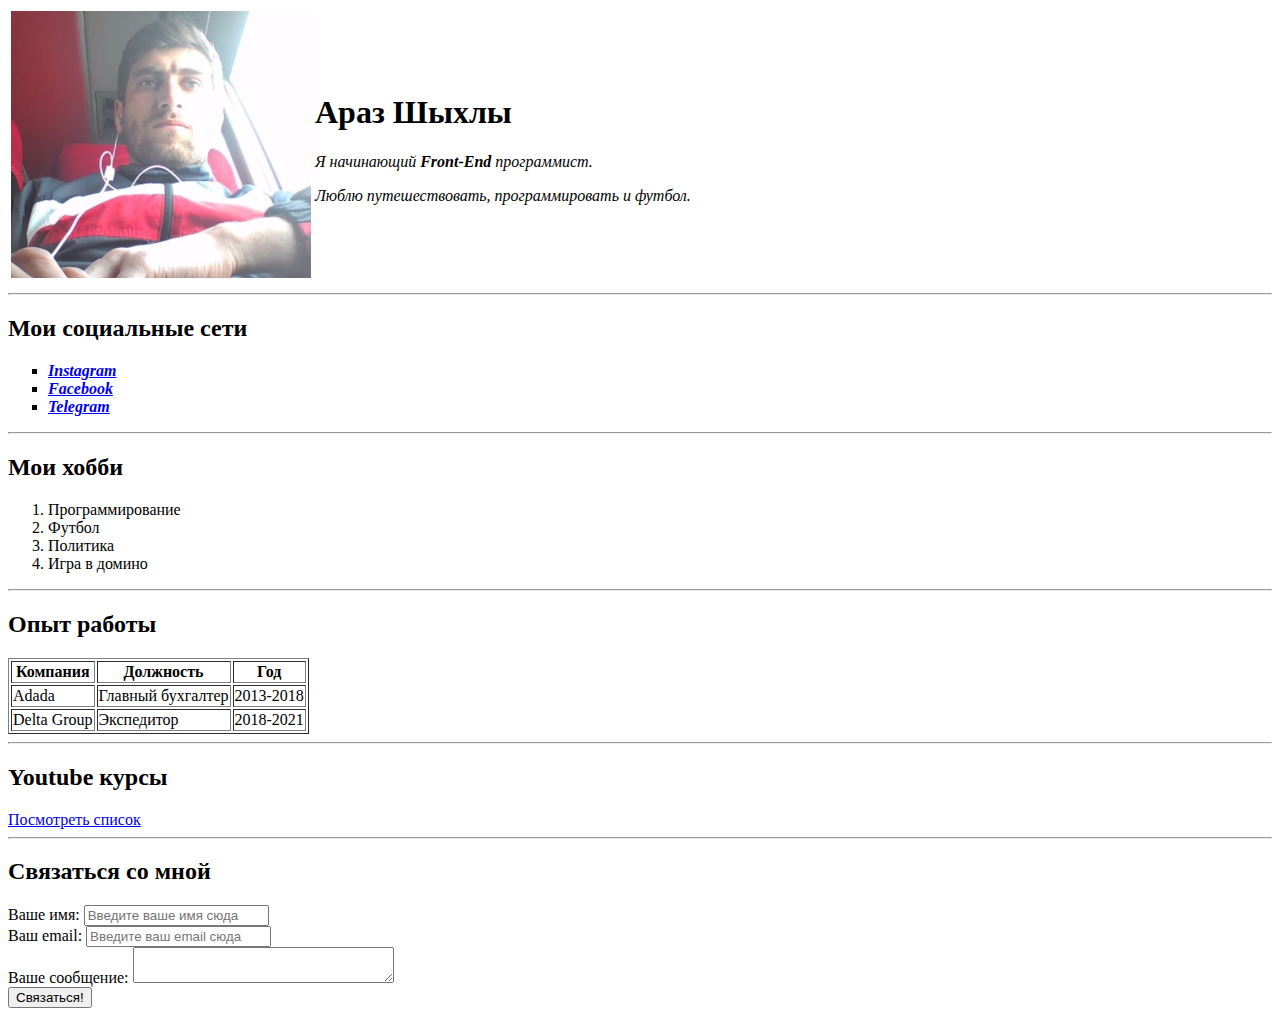
==== index.html @ e43af738 "first" ====
<!DOCTYPE html>
<html lang="en">
  <head>
    <meta charset="UTF-8" />
    <title>Araz CV</title>
  </head>
  <body>
    <table>
      <tr>
        <td><img src="images/photo.jpg" alt="Араз" width="300" /></td>
        <td>
          <h1>Араз Шыхлы</h1>
          <p>
            <em>Я начинающий <strong>Front-End</strong> программист.</em>
          </p>
          <p><em>Люблю путешествовать, программировать и футбол.</em></p>
        </td>
      </tr>
    </table>
    <hr />
    <h2>Мои социальные сети</h2>
    <ul type="square">
      <li>
        <a href="https://www.instagram.com/araziko1551" target="_blank">
          <em> <strong>Instagram</strong></em>
        </a>
      </li>
      <li>
        <a href="https://www.facebook.com/zaraza11" target="_blank">
          <em><strong>Facebook</strong></em>
        </a>
      </li>
      <li>
        <a href=" https://t.me/arazshikhli" target="_blank">
          <em><strong>Telegram</strong></em>
        </a>
      </li>
    </ul>
    <hr />
    <h2>Мои хобби</h2>
    <ol type="1">
      <li>Программирование</li>
      <li>Футбол</li>
      <li>Политика</li>
      <li>Игра в домино</li>
    </ol>
    <hr />
    <h2>Опыт работы</h2>
    <table border="1">
      <tr>
        <th>Компания</th>
        <th>Должность</th>
        <th>Год</th>
      </tr>
      <tr>
        <td>Adada</td>
        <td>Главный бухгалтер</td>
        <td>2013-2018</td>
      </tr>
      <tr>
        <td>Delta Group</td>
        <td>Экспедитор</td>
        <td>2018-2021</td>
      </tr>
    </table>
    <hr />
    <h2>Youtube курсы</h2>
    <a href="youtube.html" target="_blank"> Посмотреть список</a>
    <hr />
    <h2>Связаться со мной</h2>
    <form action="/">
      <label for="name">Ваше имя:</label>
      <input type="text" id="name" placeholder="Введите ваше имя сюда" />
      <br />
      <label for="email">Ваш email:</label>
      <input type="email" id="email" placeholder="Введите ваш email сюда" />
      <br />
      <label for="text">Ваше сообщение:</label>
      <textarea name="text" id="text" cols="30" rows="2"></textarea>
      <br />
      <input type="submit" value="Связаться!" />
    </form>
  </body>
</html>
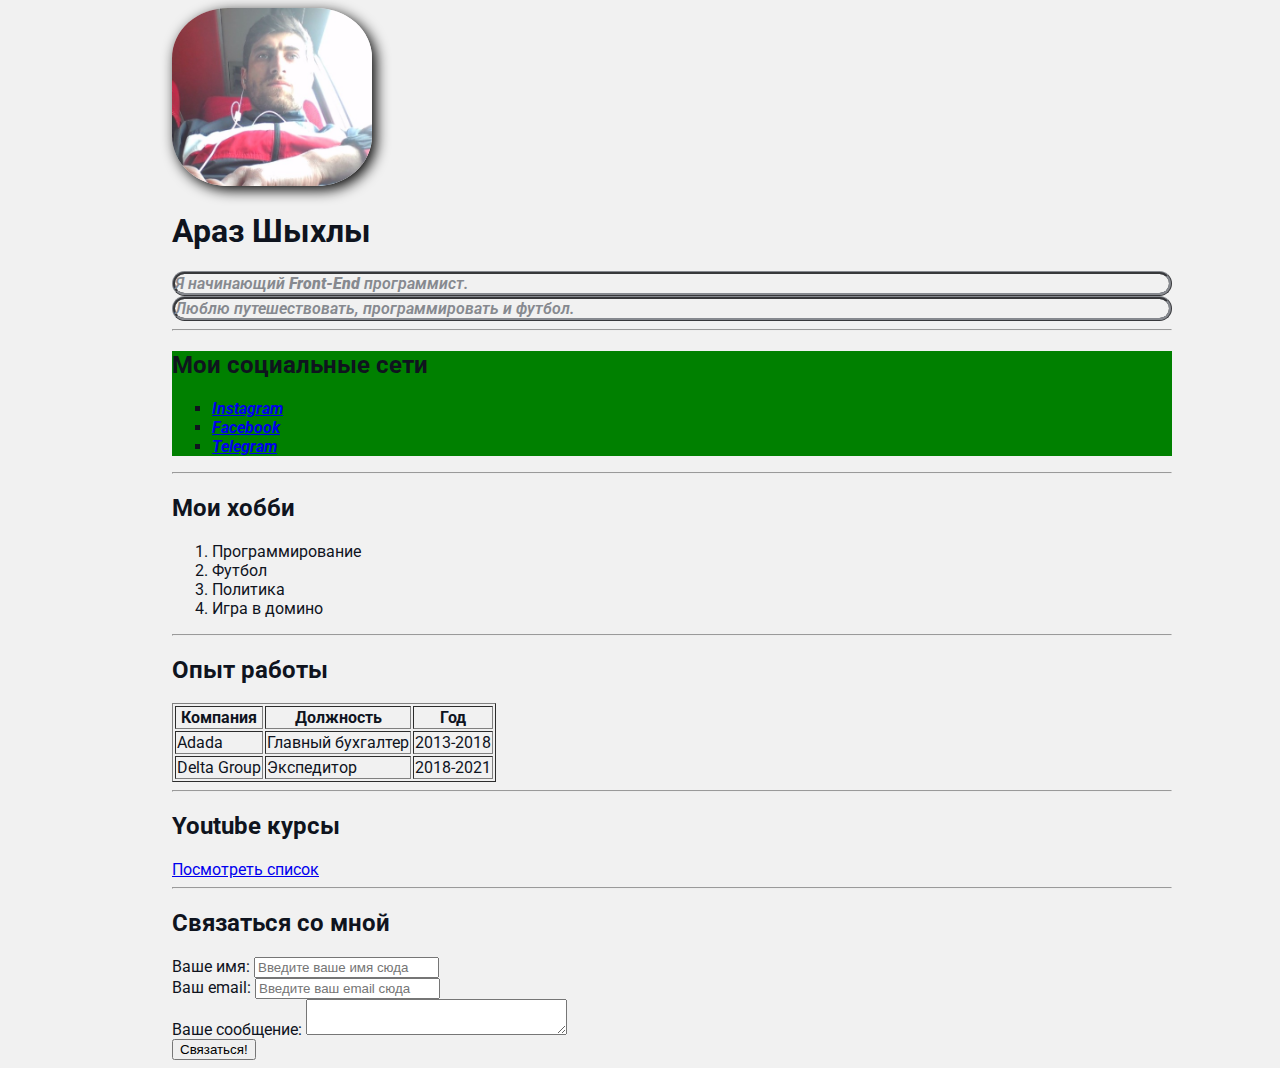
==== commit 95b4f4c1: "second change" ====
--- a/index.html
+++ b/index.html
@@ -2,22 +2,22 @@
 <html lang="en">
   <head>
     <meta charset="UTF-8" />
+    <link rel="stylesheet" href="css/style.css" />
     <title>Araz CV</title>
   </head>
   <body>
-    <table>
-      <tr>
-        <td><img src="images/photo.jpg" alt="Араз" width="300" /></td>
-        <td>
+    <div class="container">
+    <div class="info">
+        <img src="images/photo.jpg" alt="Араз" class="avatar" /></td>
+        
           <h1>Араз Шыхлы</h1>
           <p>
-            <em>Я начинающий <strong>Front-End</strong> программист.</em>
+            Я начинающий <strong>Front-End</strong> программист.
           </p>
-          <p><em>Люблю путешествовать, программировать и футбол.</em></p>
-        </td>
-      </tr>
-    </table>
+          <p>Люблю путешествовать, программировать и футбол.</p>
+        </div>
     <hr />
+    <div class="social">
     <h2>Мои социальные сети</h2>
     <ul type="square">
       <li>
@@ -36,6 +36,7 @@
         </a>
       </li>
     </ul>
+  </div>
     <hr />
     <h2>Мои хобби</h2>
     <ol type="1">
@@ -80,5 +81,6 @@
       <br />
       <input type="submit" value="Связаться!" />
     </form>
+  </div>
   </body>
 </html>
--- a/css/style.css
+++ b/css/style.css
@@ -0,0 +1,32 @@
+@import url("https://fonts.googleapis.com/css2?family=Roboto&display=swap");
+body {
+  background-color: #f1f1f1;
+  color: #0f141e;
+  font-size: 16px;
+  padding-left: 5%;
+  font-weight: normal;
+  font-family: "Roboto", sans-serif;
+}
+.avatar {
+  width: 200px;
+  border-radius: 28%;
+  box-shadow: 4px 4px 14px rgba(0, 0, 0, 25);
+}
+.info p {
+  color: #86898f;
+  margin: 0;
+  font-style: italic;
+  font-weight: 600;
+  text-align: left;
+  text-decoration-color: none;
+  border-style: ridge;
+  border-radius: 20px;
+  border-color: #86898f;
+}
+.social {
+  background: green;
+}
+.container {
+  max-width: 1000px;
+  margin: auto;
+}
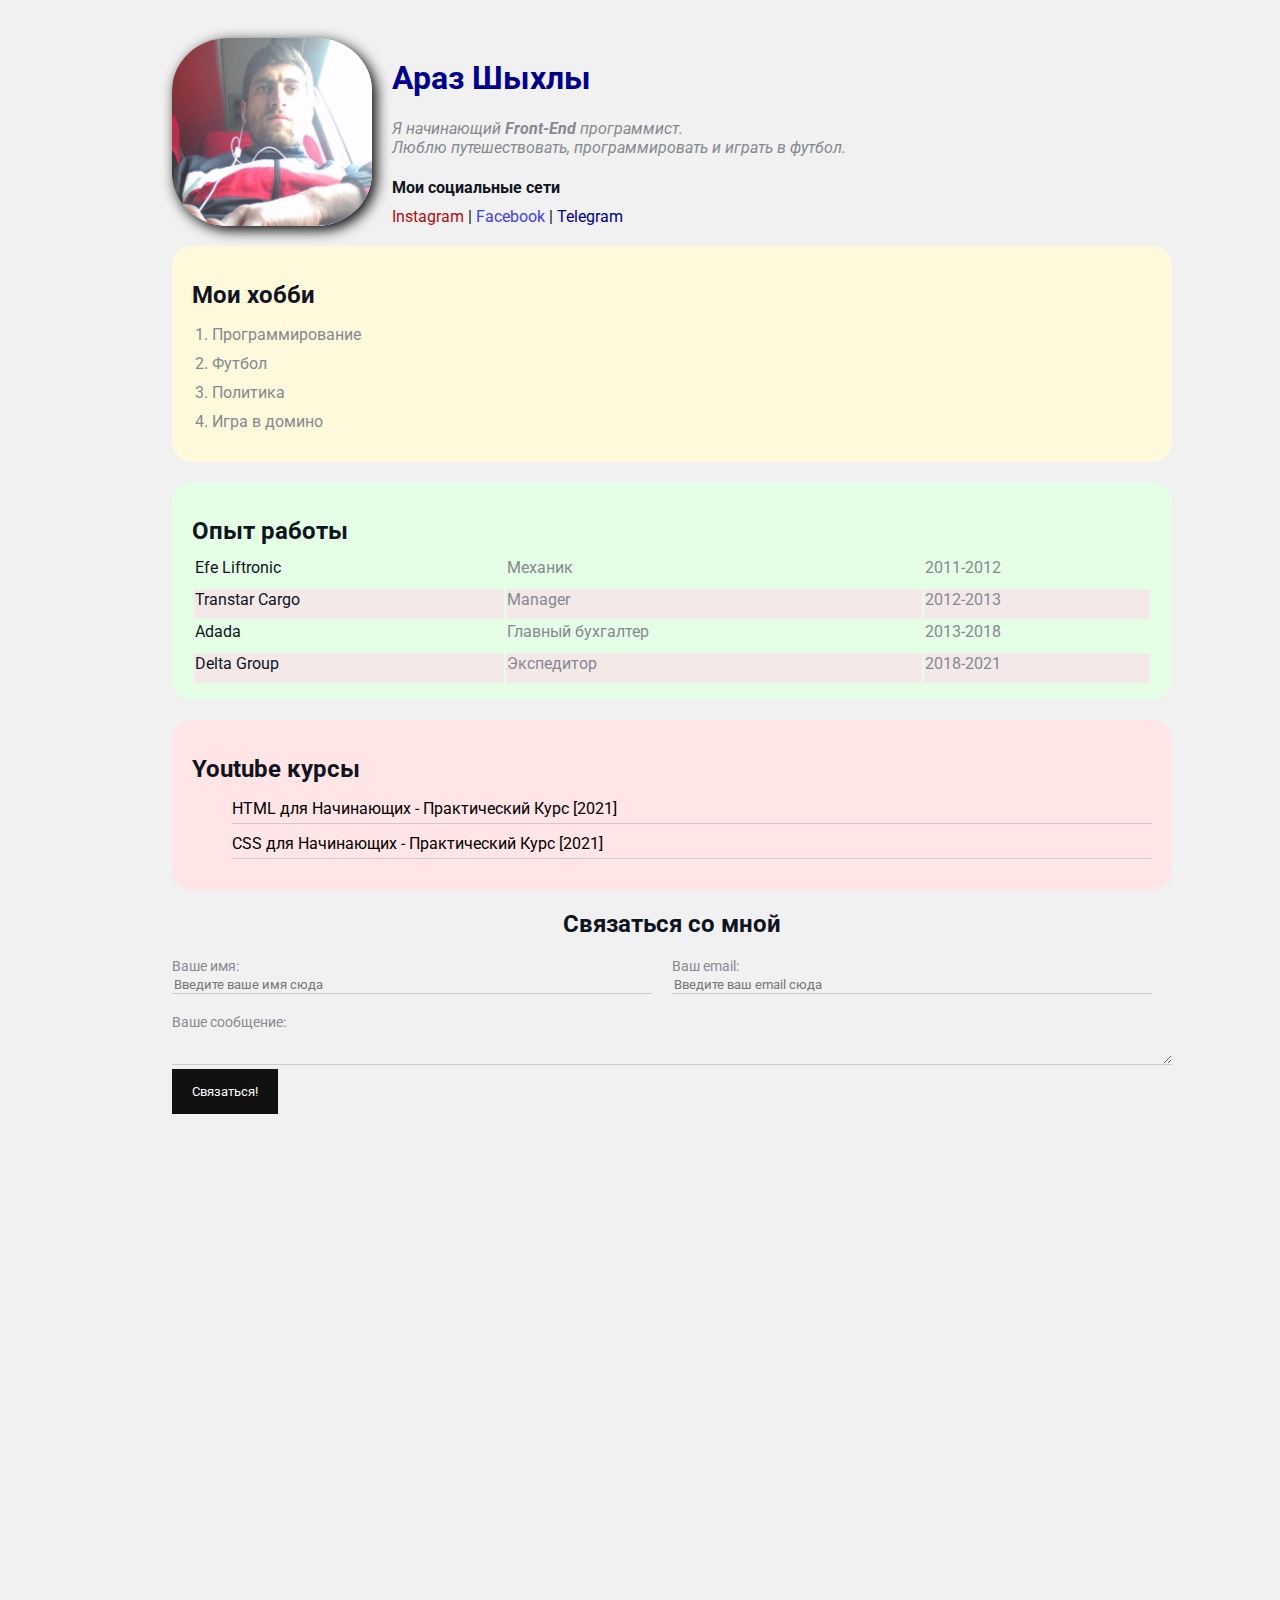
==== commit 84583ce3: "finish" ====
--- a/index.html
+++ b/index.html
@@ -7,51 +7,50 @@
   </head>
   <body>
     <div class="container">
-    <div class="info">
+    <div class="info" >
         <img src="images/photo.jpg" alt="Араз" class="avatar" /></td>
-        
+        <div class="info-text">
           <h1>Араз Шыхлы</h1>
           <p>
             Я начинающий <strong>Front-End</strong> программист.
           </p>
-          <p>Люблю путешествовать, программировать и футбол.</p>
+          <p>Люблю путешествовать, программировать и играть в футбол.</p>
+          <h4>Мои социальные сети</h4>
+          <a href="https://www.instagram.com/araziko1551" target="_blank" class="insta">
+            Instagram
+          </a>
+          |
+          <a href="https://www.facebook.com/zaraza11" target="_blank" style="color: rgb(65, 65, 230);">
+            Facebook
+          </a>
+          |
+          <a href=" https://t.me/arazshikhli" target="_blank" style="color: darkblue;">
+           Telegram</strong></em>
+          </a>
         </div>
-    <hr />
-    <div class="social">
-    <h2>Мои социальные сети</h2>
-    <ul type="square">
-      <li>
-        <a href="https://www.instagram.com/araziko1551" target="_blank">
-          <em> <strong>Instagram</strong></em>
-        </a>
-      </li>
-      <li>
-        <a href="https://www.facebook.com/zaraza11" target="_blank">
-          <em><strong>Facebook</strong></em>
-        </a>
-      </li>
-      <li>
-        <a href=" https://t.me/arazshikhli" target="_blank">
-          <em><strong>Telegram</strong></em>
-        </a>
-      </li>
-    </ul>
-  </div>
-    <hr />
+          
+        </div>
+   <div class="card bg-yellow">
     <h2>Мои хобби</h2>
-    <ol type="1">
+    <ol type="1" class="list">
       <li>Программирование</li>
       <li>Футбол</li>
       <li>Политика</li>
       <li>Игра в домино</li>
     </ol>
-    <hr />
+   </div>
+   <div class="card bg-green">
     <h2>Опыт работы</h2>
-    <table border="1">
+    <table class="table">
       <tr>
-        <th>Компания</th>
-        <th>Должность</th>
-        <th>Год</th>
+        <td>Efe Liftronic</td>
+        <td>Механик</td>
+        <td>2011-2012</td>
+      </tr>
+      <tr>
+        <td>Transtar Cargo</td>
+        <td>Manager</td>
+        <td>2012-2013</td>
       </tr>
       <tr>
         <td>Adada</td>
@@ -64,23 +63,51 @@
         <td>2018-2021</td>
       </tr>
     </table>
-    <hr />
-    <h2>Youtube курсы</h2>
-    <a href="youtube.html" target="_blank"> Посмотреть список</a>
-    <hr />
-    <h2>Связаться со мной</h2>
-    <form action="/">
-      <label for="name">Ваше имя:</label>
-      <input type="text" id="name" placeholder="Введите ваше имя сюда" />
-      <br />
-      <label for="email">Ваш email:</label>
-      <input type="email" id="email" placeholder="Введите ваш email сюда" />
-      <br />
-      <label for="text">Ваше сообщение:</label>
-      <textarea name="text" id="text" cols="30" rows="2"></textarea>
-      <br />
-      <input type="submit" value="Связаться!" />
-    </form>
-  </div>
+   </div>
+   <div class="card bg-red">   <h2>Youtube курсы</h2>
+    <ul class="link-list">
+      <li>
+        <a
+          href="https://www.youtube.com/watch?v=DOEtVdkKwcU&t=3115s"
+          target="_blank"
+        >
+          HTML для Начинающих - Практический Курс [2021]</a
+        >
+      </li>
+      <li>
+        <a href="https://www.youtube.com/watch?v=SpCUuyZZTp8" target="_blank">
+          CSS для Начинающих - Практический Курс [2021]</a
+        >
+      </li>
+    </ul>
+   </div>
+   <div class="contact">
+    <div >  <h2>Связаться со мной</h2>
+      <form action="/">
+        <div class="row">
+          <div class="form-group">
+            <label for="name">Ваше имя:</label>
+          <input type="text" id="name" placeholder="Введите ваше имя сюда" />
+          
+          </div>
+          
+          <div class="form-group"><label for="email">Ваш email:</label>
+            <input type="email" id="email" placeholder="Введите ваш email сюда" />
+            </div>
+        </div>
+       
+        <div class="form-group"><label for="text">Ваше сообщение:</label>
+          <textarea name="text" id="text" cols="15" rows="2"></textarea>
+        </div>
+          <input type="submit" class="btn" value="Связаться!" />
+        
+      </form>
+    </div>
+   </div>
+   <div class="position">
+     <div class="box"></div>
+   </div>
+  
+  <div style="margin-bottom: 500px;;"></div>
   </body>
 </html>
--- a/css/style.css
+++ b/css/style.css
@@ -6,6 +6,16 @@
   padding-left: 5%;
   font-weight: normal;
   font-family: "Roboto", sans-serif;
+}
+a {
+  color: black;
+  text-decoration: none;
+}
+a:hover {
+  text-decoration: underline;
+}
+a:active {
+  color: blue;
 }
 .avatar {
   width: 200px;
@@ -16,17 +26,155 @@
   color: #86898f;
   margin: 0;
   font-style: italic;
-  font-weight: 600;
-  text-align: left;
-  text-decoration-color: none;
-  border-style: ridge;
-  border-radius: 20px;
-  border-color: #86898f;
 }
-.social {
+.info {
+  margin-bottom: 20px;
+}
+/* .social {
   background: green;
-}
+  padding-top: 15px;
+  padding-left: 30px;
+  padding-right: 20px;
+  padding-bottom: 25px;
+  margin: 5px;
+
+  border: 5px solid red;
+  border-bottom-style: dotted;
+  border-top-width: 15px;
+  border-right-color: blue;
+  border-bottom-color: aquamarine;
+} */
 .container {
   max-width: 1000px;
   margin: auto;
+  padding-top: 30px;
 }
+.bg-yellow {
+  background: #fff9dc;
+}
+.bg-green {
+  background: #e5ffe7;
+}
+.bg-red {
+  background: #ffe5e5;
+}
+.card {
+  padding: 15px 20px;
+  margin-bottom: 20px;
+  border-radius: 20px;
+}
+
+.card h2 {
+  margin-bottom: 10px;
+}
+.list {
+  padding: 0px 20px;
+}
+.list li {
+  color: #86898f;
+  margin-bottom: 10px;
+  border-bottom: 1px;
+}
+
+.table {
+  width: 100%;
+}
+.table td {
+  padding-bottom: 10px;
+}
+.table td:nth-child(2),
+.table td:nth-child(3) {
+  color: #86898f;
+}
+.table tr:nth-child(even) {
+  background-color: rgb(243, 233, 233);
+}
+.link-list {
+  list-style: none;
+}
+.link-list li {
+  padding: 0;
+  margin-bottom: 10px;
+  padding-bottom: 5px;
+  border-bottom: 1px solid #ccc;
+}
+
+.contact h2 {
+  text-align: center;
+}
+.form-group label {
+  display: block;
+  font-size: 14px;
+  color: #86898f;
+}
+.form-group input,
+.form-group textarea {
+  width: 100%;
+  box-sizing: border-box;
+  border: none;
+  background: transparent;
+  border-bottom: 1px solid #ccc;
+  color: black;
+  padding: 15px o 10px;
+  outline: none;
+  font-family: inherit;
+}
+.info {
+  display: flex;
+  margin-bottom: 20px;
+}
+
+@media (max-width: 700px) {
+  .info {
+    text-align: center;
+    display: block;
+  }
+}
+.row {
+  display: flex;
+  margin-bottom: 20px;
+}
+.row > .form-group {
+  width: 50%;
+  margin-right: 20px;
+}
+.insta {
+  color: rgb(178, 13, 13);
+}
+h1 {
+  color: darkblue;
+}
+
+.info-text {
+  margin-left: 20px;
+}
+.info-text h4 {
+  margin-bottom: 10px;
+}
+.btn {
+  background: #111;
+  padding: 15px 20px;
+  color: #fff;
+  border: none;
+  font-family: inherit;
+  cursor: pointer;
+}
+.btn:hover {
+  opacity: 0.9;
+}
+/*position*/
+/* .position {
+  position: relative;
+  border: 4px solid black;
+  margin-top: 40px;
+  padding: 20px;
+  height: 300px;
+}
+.box {
+  position: absolute;
+  top: 100px;
+  right: 20px;
+  width: 50px;
+  height: 50px;
+  background-color: lightcoral;
+} */
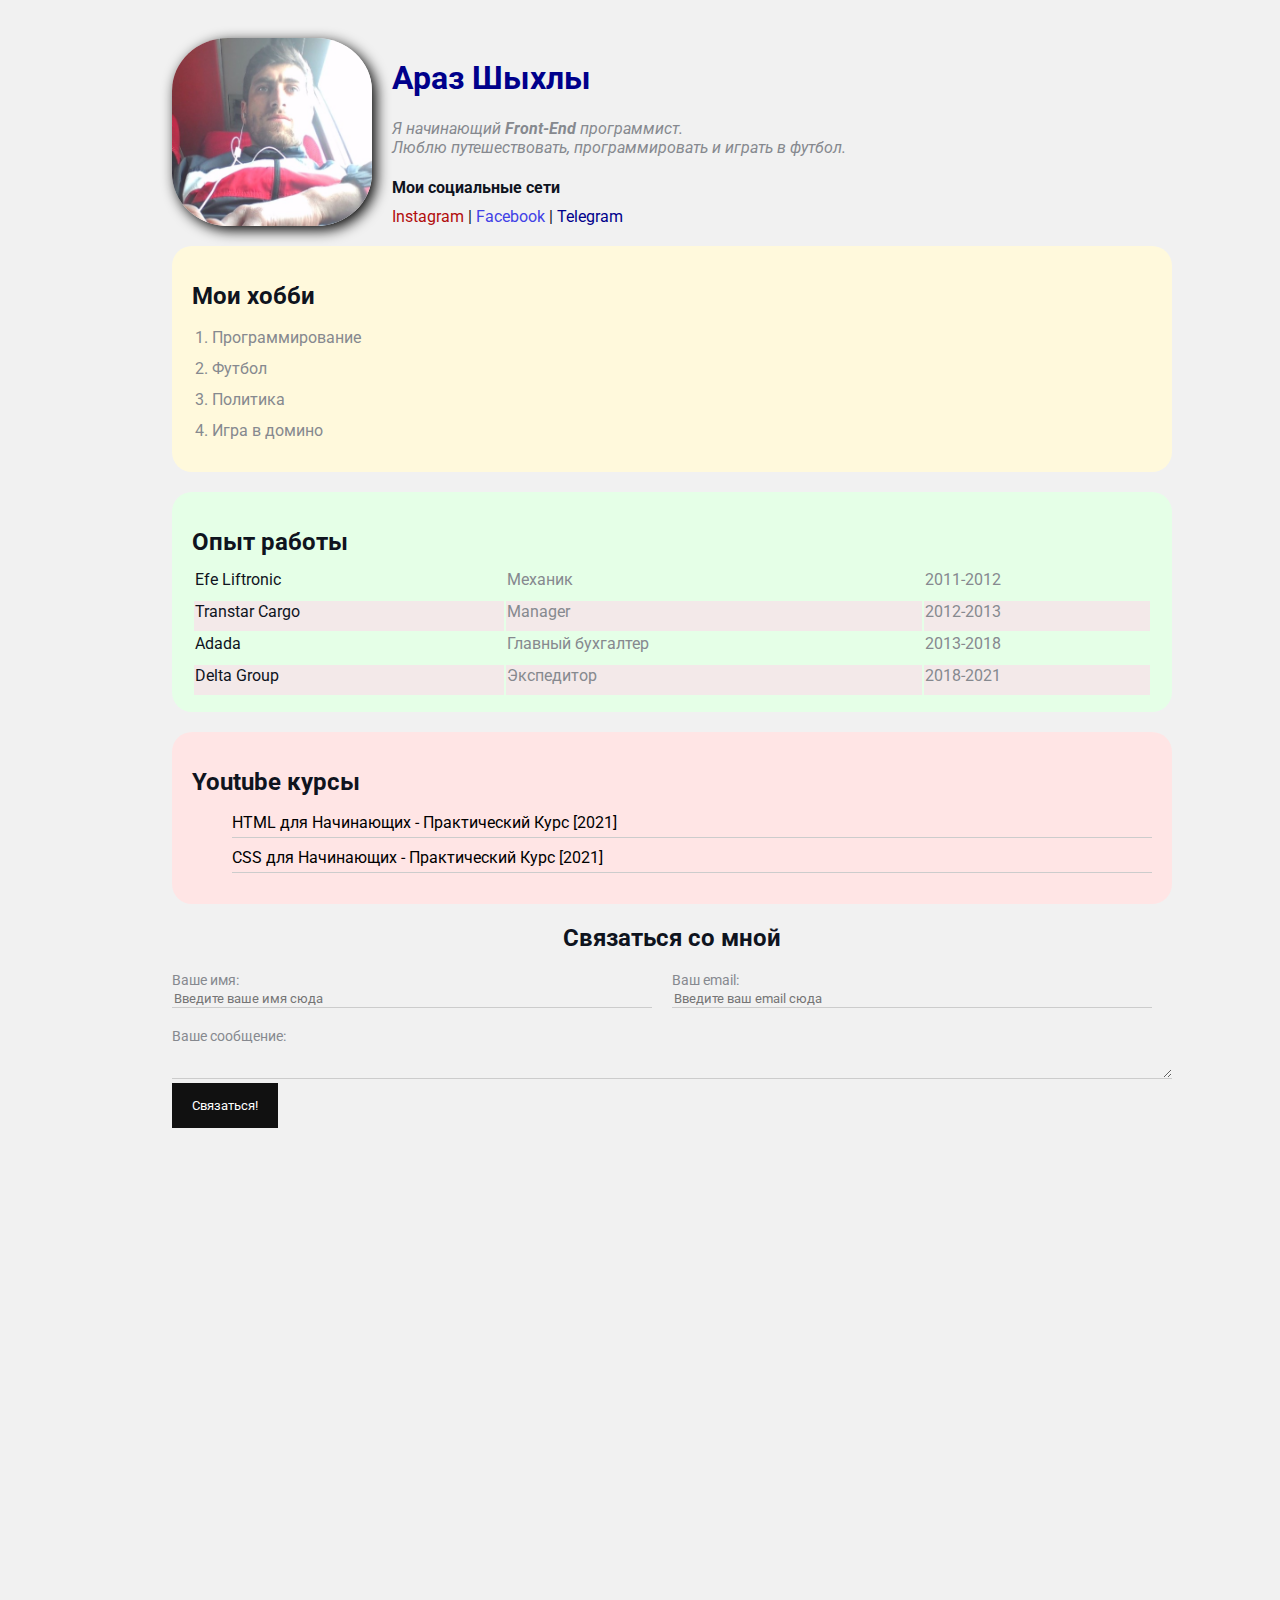
==== commit 76969a80: "hover" ====
--- a/index.html
+++ b/index.html
@@ -31,16 +31,16 @@
           
         </div>
    <div class="card bg-yellow">
-    <h2>Мои хобби</h2>
+    <h2 class="hobby">Мои хобби</h2>
     <ol type="1" class="list">
-      <li>Программирование</li>
-      <li>Футбол</li>
-      <li>Политика</li>
-      <li>Игра в домино</li>
+      <li class="hobby-list">Программирование</li>
+      <li class="hobby-list">Футбол</li>
+      <li class="hobby-list">Политика</li>
+      <li class="hobby-list">Игра в домино</li>
     </ol>
    </div>
    <div class="card bg-green">
-    <h2>Опыт работы</h2>
+    <h2 class="hobby">Опыт работы</h2>
     <table class="table">
       <tr>
         <td>Efe Liftronic</td>
@@ -64,7 +64,7 @@
       </tr>
     </table>
    </div>
-   <div class="card bg-red">   <h2>Youtube курсы</h2>
+   <div class="card bg-red">   <h2 class="hobby">Youtube курсы</h2>
     <ul class="link-list">
       <li>
         <a
--- a/css/style.css
+++ b/css/style.css
@@ -178,3 +178,67 @@
   height: 50px;
   background-color: lightcoral;
 } */
+.hobby::before{
+  content: '';
+  width: 100%;
+  display: block;
+  height: 1px;
+  background-color: brown;
+  transform-origin: 0%;
+  transform: scaleX(0);
+  transition: all 0.5s;
+}
+.hobby::after{
+  content: '';
+  width: 100%;
+  display: block;
+  height: 1px;
+  background-color: brown;
+  transform-origin: 100%;
+  transform: scaleX(0);
+  transition: all 0.3s;
+}
+.hobby:hover::before{
+  transform: scaleX(1);
+}
+.hobby:hover::after{
+  transform: scaleX(1);
+}
+.hobby:hover{
+  color: blue;
+}
+
+.hobby-list::before{
+  content: '';
+  width: 100%;
+  display: block;
+  height: 1px;
+  background-color: rgb(89, 42, 165);
+  transform-origin: 0%;
+  transform: scaleX(0);
+  transition: all 0.3s;
+}
+.hobby-list::after{
+  content: '';
+  width: 100%;
+  display: block;
+  height: 1px;
+  background-color:  rgb(89, 42, 165);
+  transform-origin: 100%;
+  transform: scaleX(0);
+  transition: all 0.3s;
+}
+.hobby-list:hover::before{
+  transform: scaleX(1);
+}
+.hobby-list:hover::after{
+  transform: scaleX(1);
+}
+.hobby-list:hover{
+  color:rgb(42, 48, 48);
+  
+}
+.btn:hover{
+  background-color: #1bac27;
+  color: #111;
+}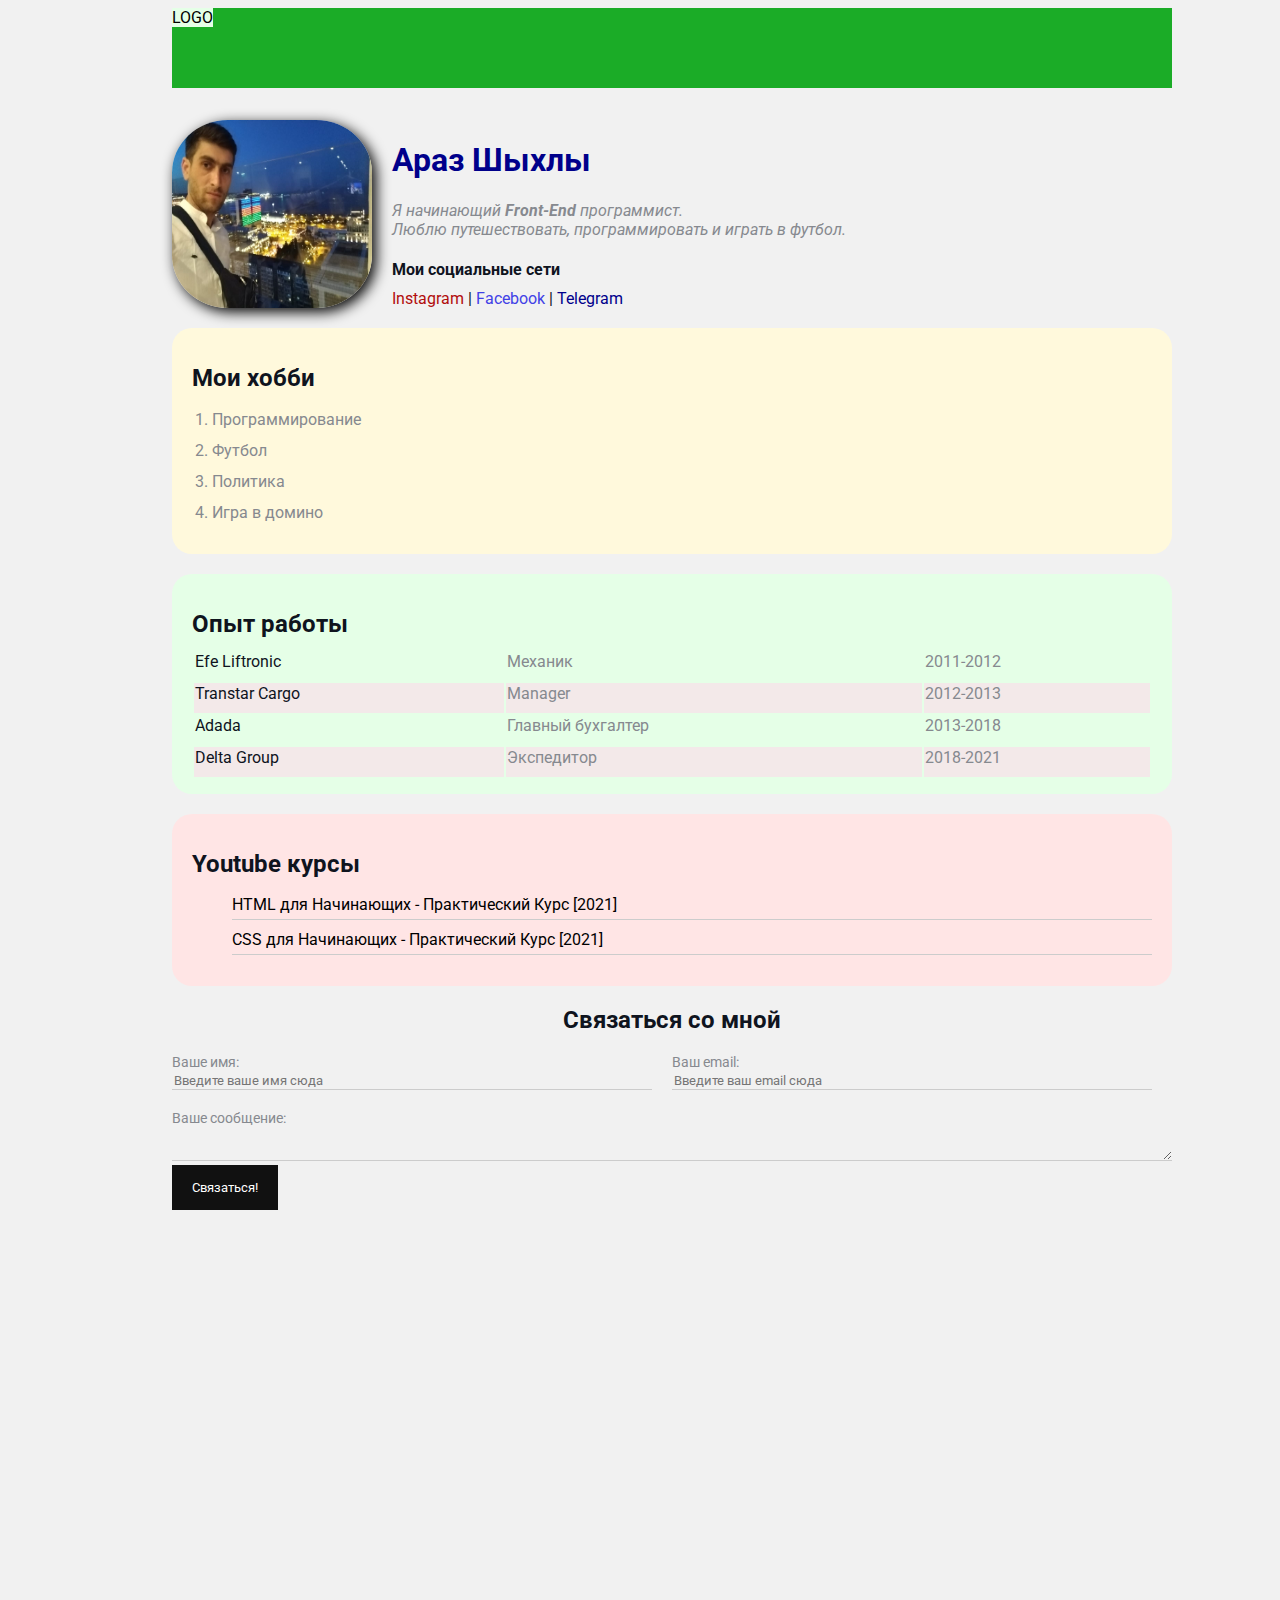
==== commit b92c7a5a: "htsryhgwswer" ====
--- a/index.html
+++ b/index.html
@@ -6,9 +6,12 @@
     <title>Araz CV</title>
   </head>
   <body>
+    <header class="site-head">
+      <a href="" class="logo">LOGO</a>
+    </header>
     <div class="container">
     <div class="info" >
-        <img src="images/photo.jpg" alt="Араз" class="avatar" /></td>
+        <img src="images/my-photo.jpeg" alt="Араз" class="avatar" /></td>
         <div class="info-text">
           <h1>Араз Шыхлы</h1>
           <p>
--- a/css/style.css
+++ b/css/style.css
@@ -241,4 +241,18 @@
 .btn:hover{
   background-color: #1bac27;
   color: #111;
+}
+.site-head{
+  max-width: 1000px;;
+  background-color: #1bac27;
+  height: 80px;
+  margin: 2px auto;
+  
+}
+.logo{
+  position: relative;
+  width: 100px;
+  background-color: #e5ffe7;
+  height: 50px
+
 }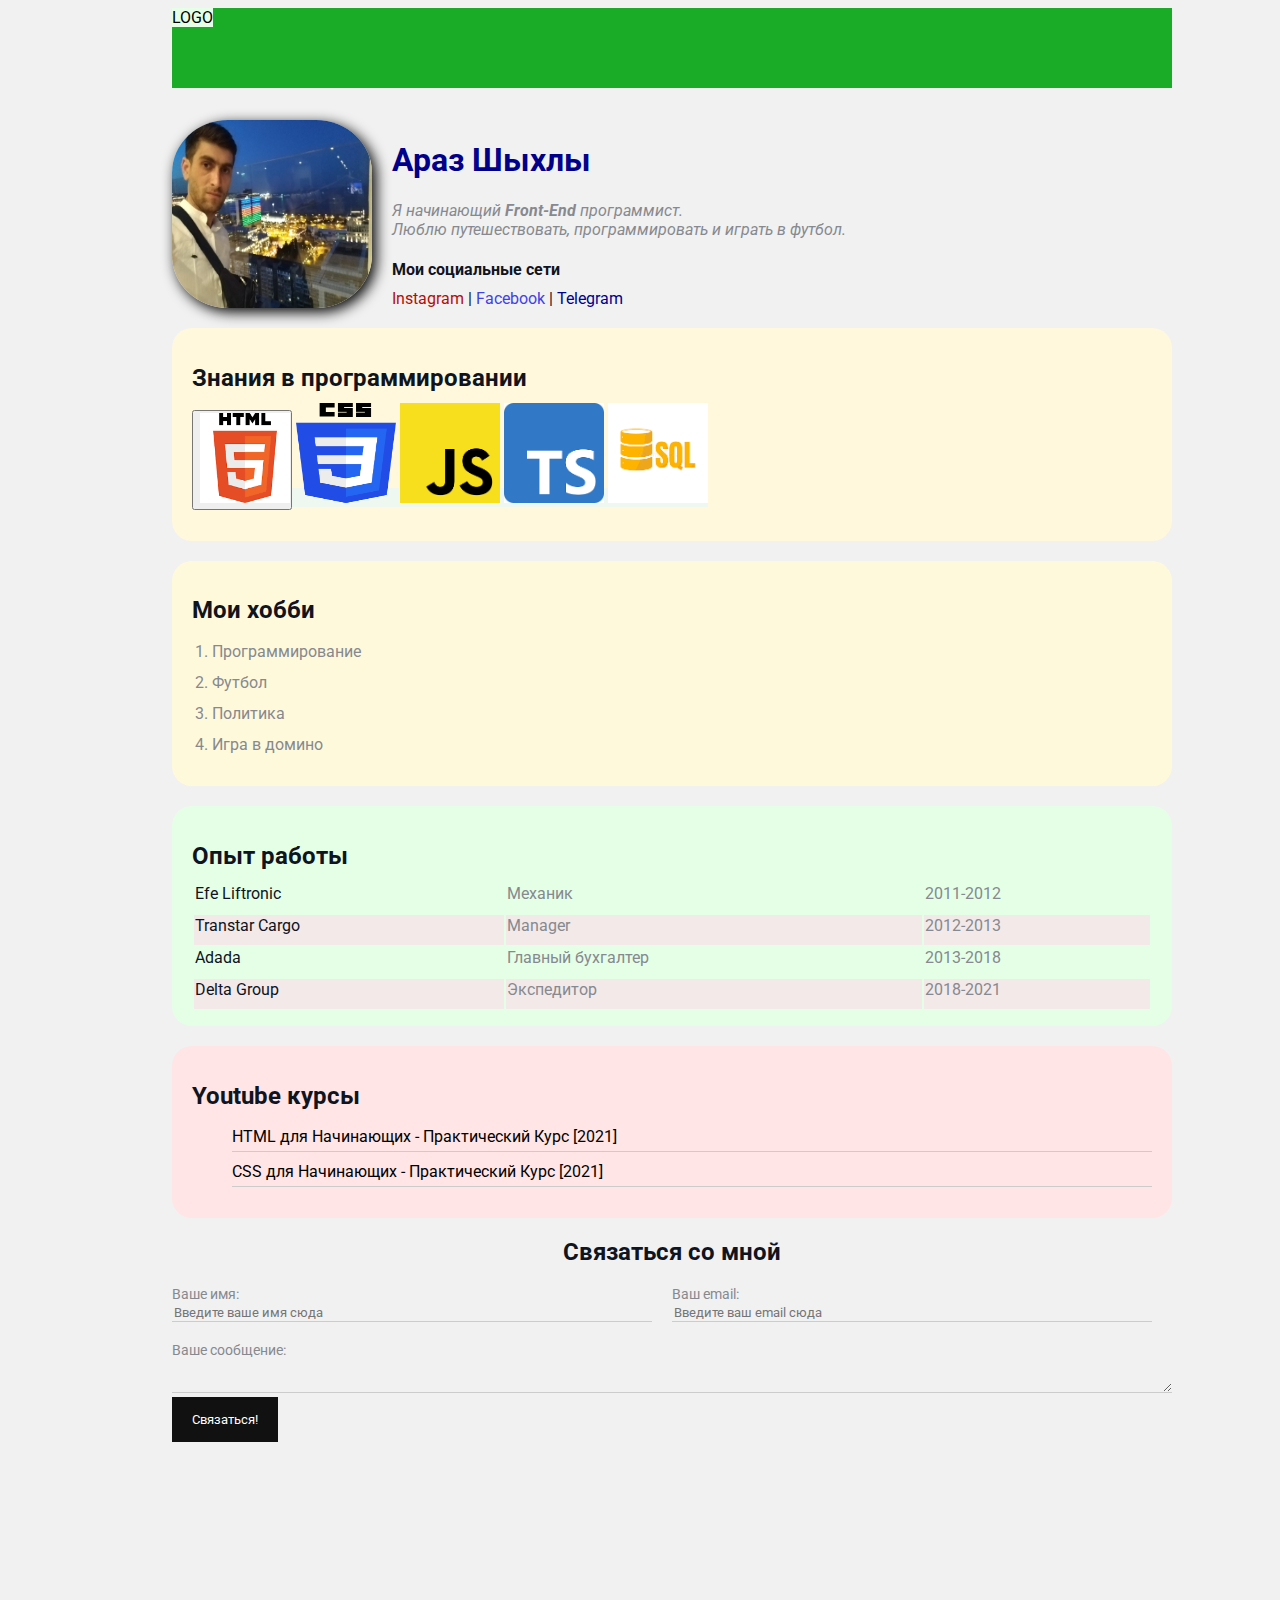
==== commit fdecc322: "it" ====
--- a/index.html
+++ b/index.html
@@ -32,6 +32,32 @@
           </a>
         </div>
           
+        </div>
+        <div class="card bg-white">
+          <div class="outer-it">
+            <h2 class="hobby"> Знания в программировании</h2>
+             
+          <div class="inner-it base">
+            <button class="it-logo"> <img src="images/html-5.png" alt="" class="html-img" >
+            </button>
+            
+          </div>
+          <div class="inner-it css">
+          <img src="images/css.png" alt="" srcset="" class="it-logo">
+          </div>
+          <div class="inner-it js">
+            <img src="images/js.png" class="it-logo" alt="">
+          </div>
+          <div class="inner-it ts"><img src="images/ts.png" alt="" srcset="" class="it-logo"> </div>
+          <div class="inner-it sql">
+            <img src="images/sql.png" alt="" class="it-logo">
+          </div>
+          </div>
+         <p></p>
+         <div class="results">
+          
+         </div>
+        
         </div>
    <div class="card bg-yellow">
     <h2 class="hobby">Мои хобби</h2>
--- a/css/style.css
+++ b/css/style.css
@@ -49,6 +49,11 @@
   margin: auto;
   padding-top: 30px;
 }
+.bg-white{
+  background-color: cornsilk;
+  align-items: center;
+  
+}
 .bg-yellow {
   background: #fff9dc;
 }
@@ -255,4 +260,26 @@
   background-color: #e5ffe7;
   height: 50px
 
+}
+.inner-it{
+  max-width: 200px;
+  height: auto;
+  background-color: #eff8f0;
+  display: inline;
+  
+  position: relative;
+}
+.it-logo{
+  width: 100px;
+  height: 100px;
+}
+.outer-it{
+  position: relative;
+  margin-right: auto;
+  margin-left: auto;
+}
+.html-img{
+  width: 90px;
+  height: 90px;
+
 }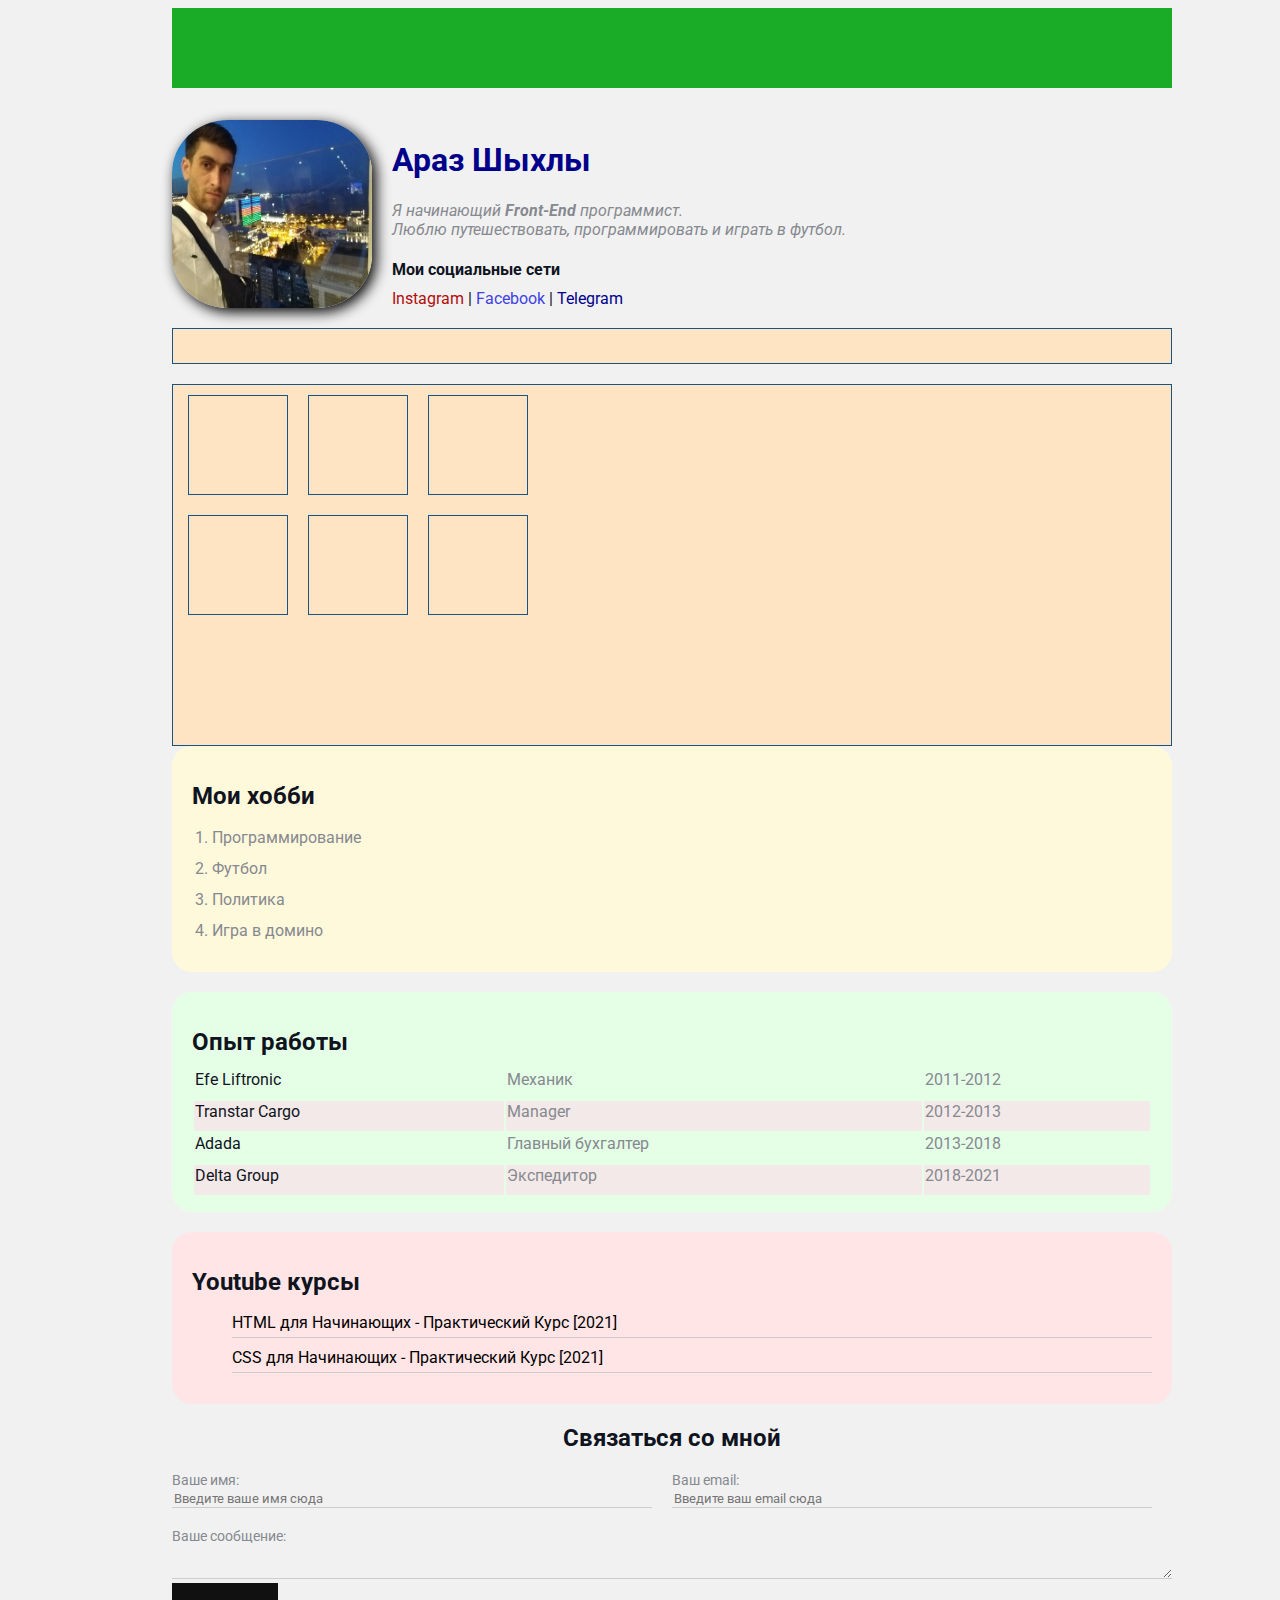
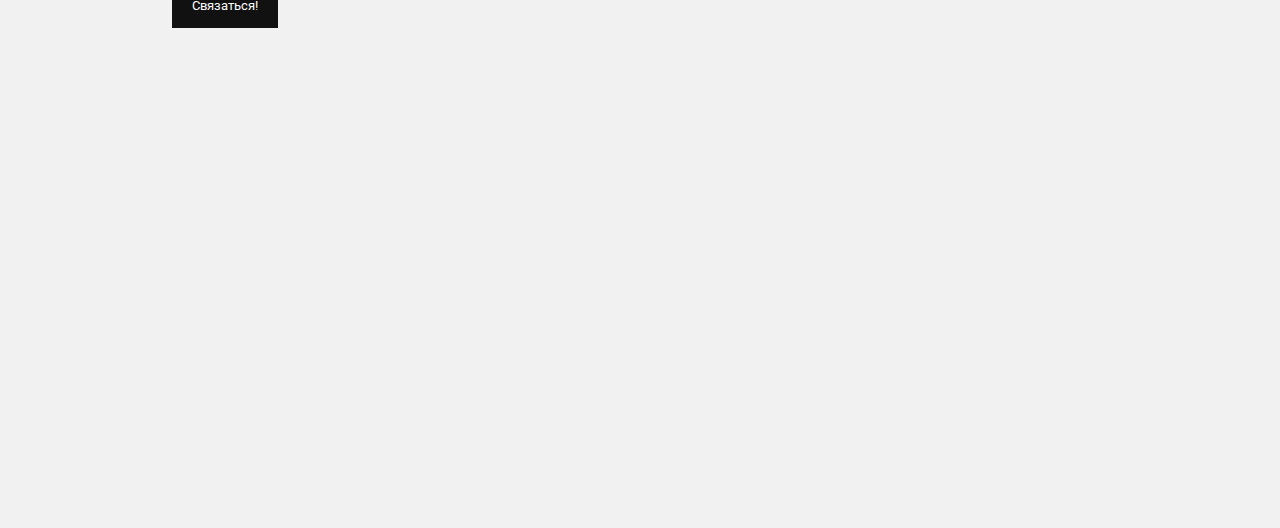
==== commit 32ecadef: "fixed:grid sections" ====
--- a/index.html
+++ b/index.html
@@ -3,11 +3,15 @@
   <head>
     <meta charset="UTF-8" />
     <link rel="stylesheet" href="css/style.css" />
+    <link rel="stylesheet" href="css/grid.css">
     <title>Araz CV</title>
   </head>
   <body>
     <header class="site-head">
-      <a href="" class="logo">LOGO</a>
+    <div class="logo-cont">
+
+    </div>
+    
     </header>
     <div class="container">
     <div class="info" >
@@ -31,34 +35,21 @@
            Telegram</strong></em>
           </a>
         </div>
-          
         </div>
-        <div class="card bg-white">
-          <div class="outer-it">
-            <h2 class="hobby"> Знания в программировании</h2>
-             
-          <div class="inner-it base">
-            <button class="it-logo"> <img src="images/html-5.png" alt="" class="html-img" >
-            </button>
-            
+        <div class="grid">
+          <div class="zaqolovok"></div>
+          <div class="inner-it">
+            <div></div>
+            <div></div>
+            <div></div>
+            <div></div>
+            <div></div>
+            <div></div>
           </div>
-          <div class="inner-it css">
-          <img src="images/css.png" alt="" srcset="" class="it-logo">
-          </div>
-          <div class="inner-it js">
-            <img src="images/js.png" class="it-logo" alt="">
-          </div>
-          <div class="inner-it ts"><img src="images/ts.png" alt="" srcset="" class="it-logo"> </div>
-          <div class="inner-it sql">
-            <img src="images/sql.png" alt="" class="it-logo">
-          </div>
-          </div>
-         <p></p>
-         <div class="results">
-          
-         </div>
+         
+
+        </div>
         
-        </div>
    <div class="card bg-yellow">
     <h2 class="hobby">Мои хобби</h2>
     <ol type="1" class="list">
@@ -102,6 +93,7 @@
         >
           HTML для Начинающих - Практический Курс [2021]</a
         >
+        
       </li>
       <li>
         <a href="https://www.youtube.com/watch?v=SpCUuyZZTp8" target="_blank">
@@ -136,7 +128,8 @@
    <div class="position">
      <div class="box"></div>
    </div>
-  
+
   <div style="margin-bottom: 500px;;"></div>
+  <script src="js/app.js"></script>
   </body>
 </html>
--- a/css/style.css
+++ b/css/style.css
@@ -54,14 +54,26 @@
   align-items: center;
   
 }
+.bg-white:hover{
+  background-color: aquamarine;
+}
 .bg-yellow {
   background: #fff9dc;
 }
+.bg-yellow:hover{
+  background-color: aquamarine;
+}
 .bg-green {
   background: #e5ffe7;
 }
+.bg-green:hover{
+  background-color: aquamarine;
+}
 .bg-red {
   background: #ffe5e5;
+}
+.bg-red:hover{
+  background: aquamarine;
 }
 .card {
   padding: 15px 20px;
@@ -261,25 +273,4 @@
   height: 50px
 
 }
-.inner-it{
-  max-width: 200px;
-  height: auto;
-  background-color: #eff8f0;
-  display: inline;
-  
-  position: relative;
-}
-.it-logo{
-  width: 100px;
-  height: 100px;
-}
-.outer-it{
-  position: relative;
-  margin-right: auto;
-  margin-left: auto;
-}
-.html-img{
-  width: 90px;
-  height: 90px;
-
-}+
--- a/css/grid.css
+++ b/css/grid.css
@@ -0,0 +1,21 @@
+.grid *{
+    padding: 10px 15px;
+    background-color: bisque;
+    border: 1px solid rgb(24, 84, 133);
+    text-align: center;
+    font-size: 22px;
+    font-family: sans-serif;
+    color: #000;
+}
+.grid{
+    display: grid;
+    grid-template-rows: 1fr 10fr;
+    grid-gap: 20px;
+}
+.inner-it{
+    display: grid;
+    grid-template-columns: 100px 100px 100px;
+    grid-template-rows:100px 100px 100px;
+    grid-gap: 20px;
+    
+}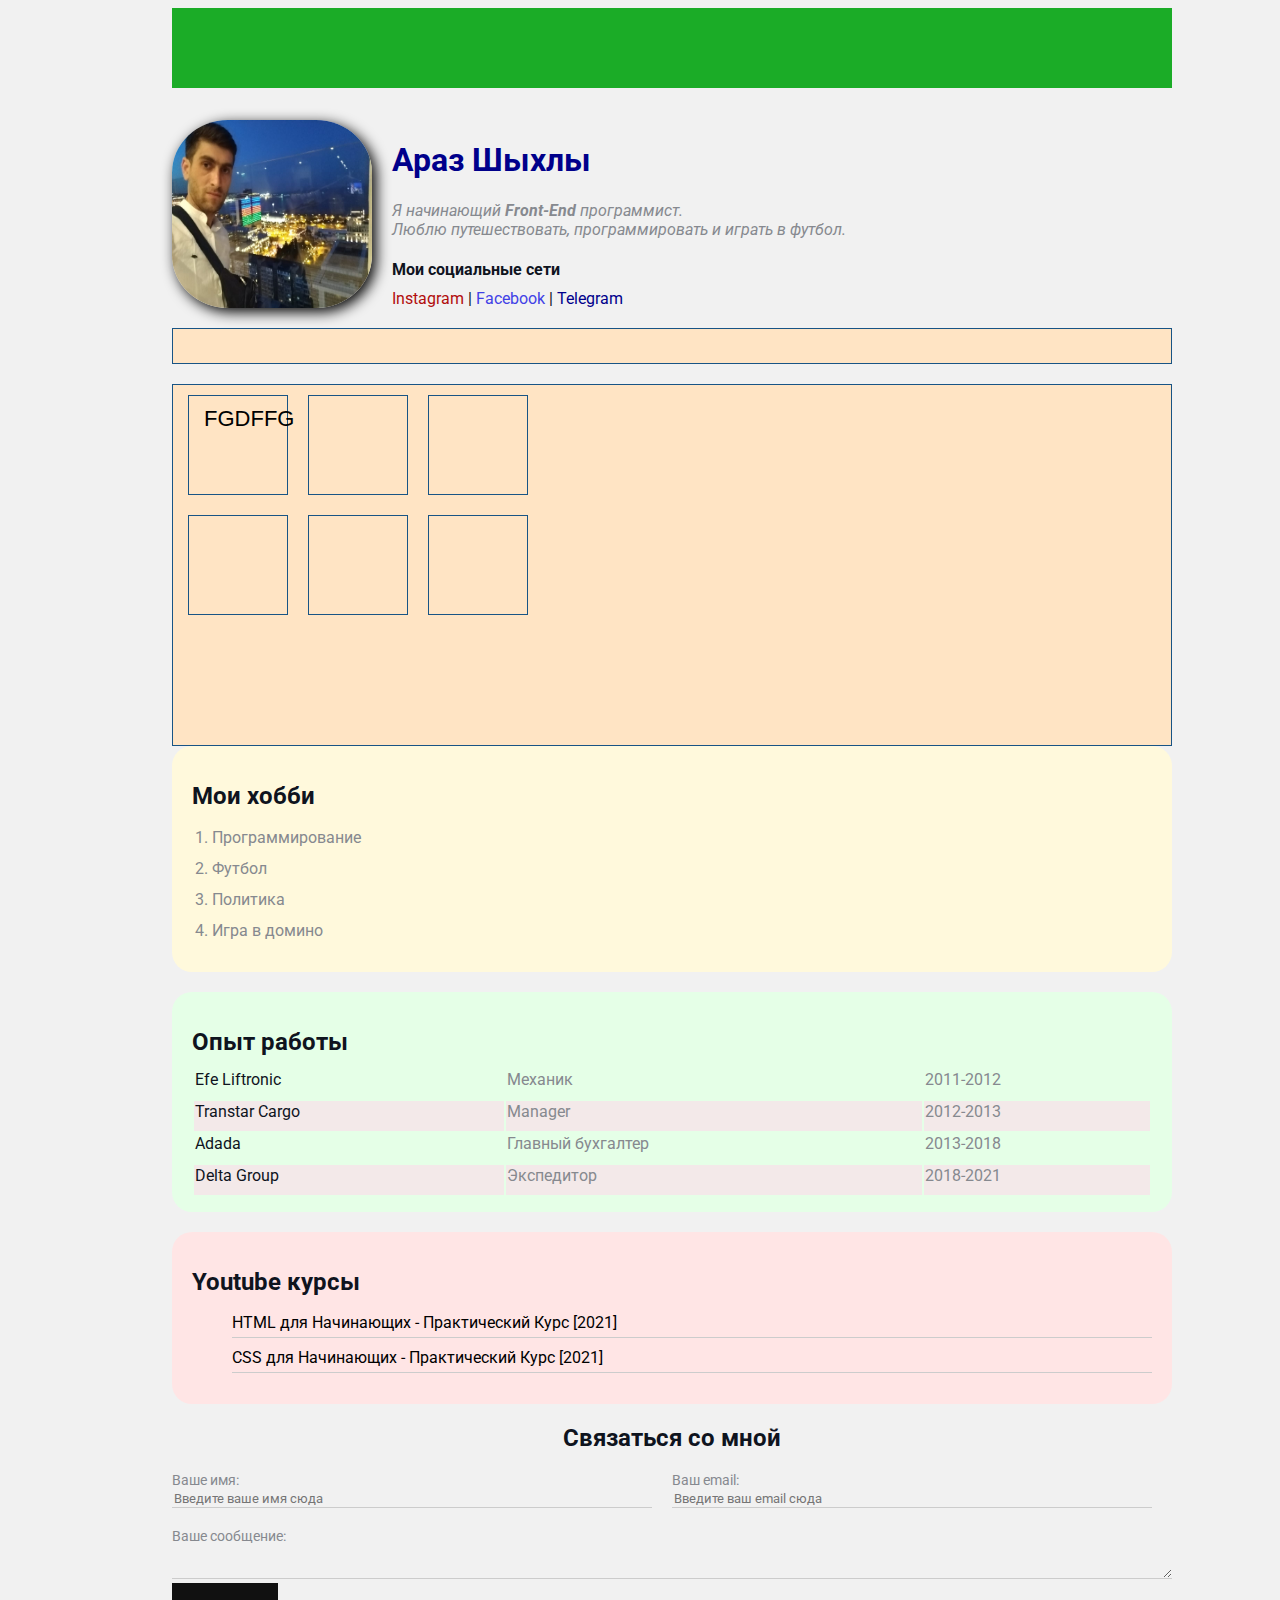
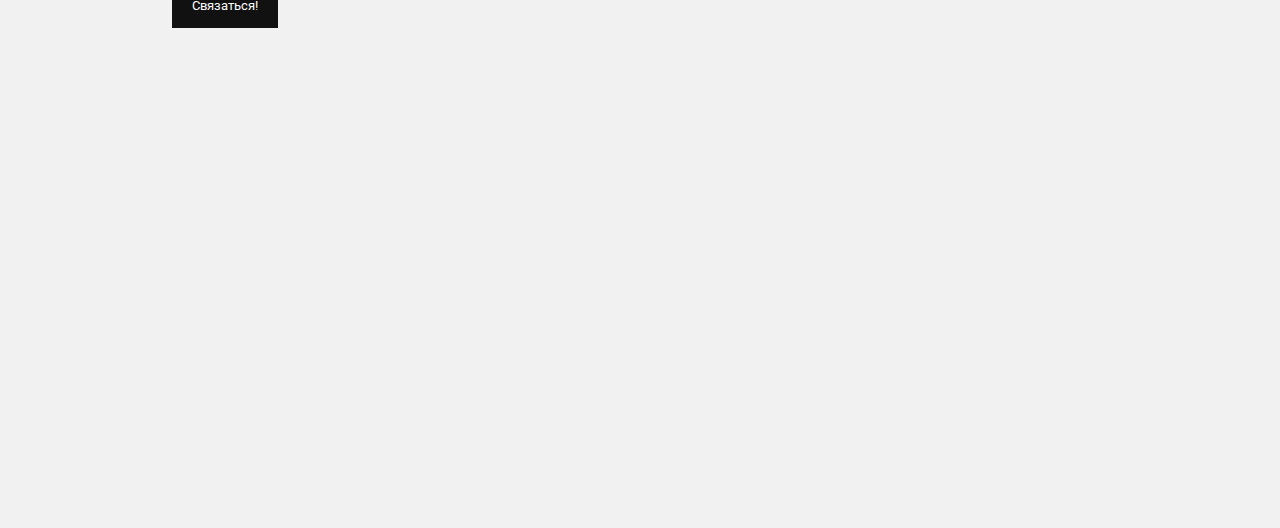
==== commit 2b99dd75: "fetch:just add sybols" ====
--- a/index.html
+++ b/index.html
@@ -39,7 +39,7 @@
         <div class="grid">
           <div class="zaqolovok"></div>
           <div class="inner-it">
-            <div></div>
+            <div>   FGDFFG</div>
             <div></div>
             <div></div>
             <div></div>
